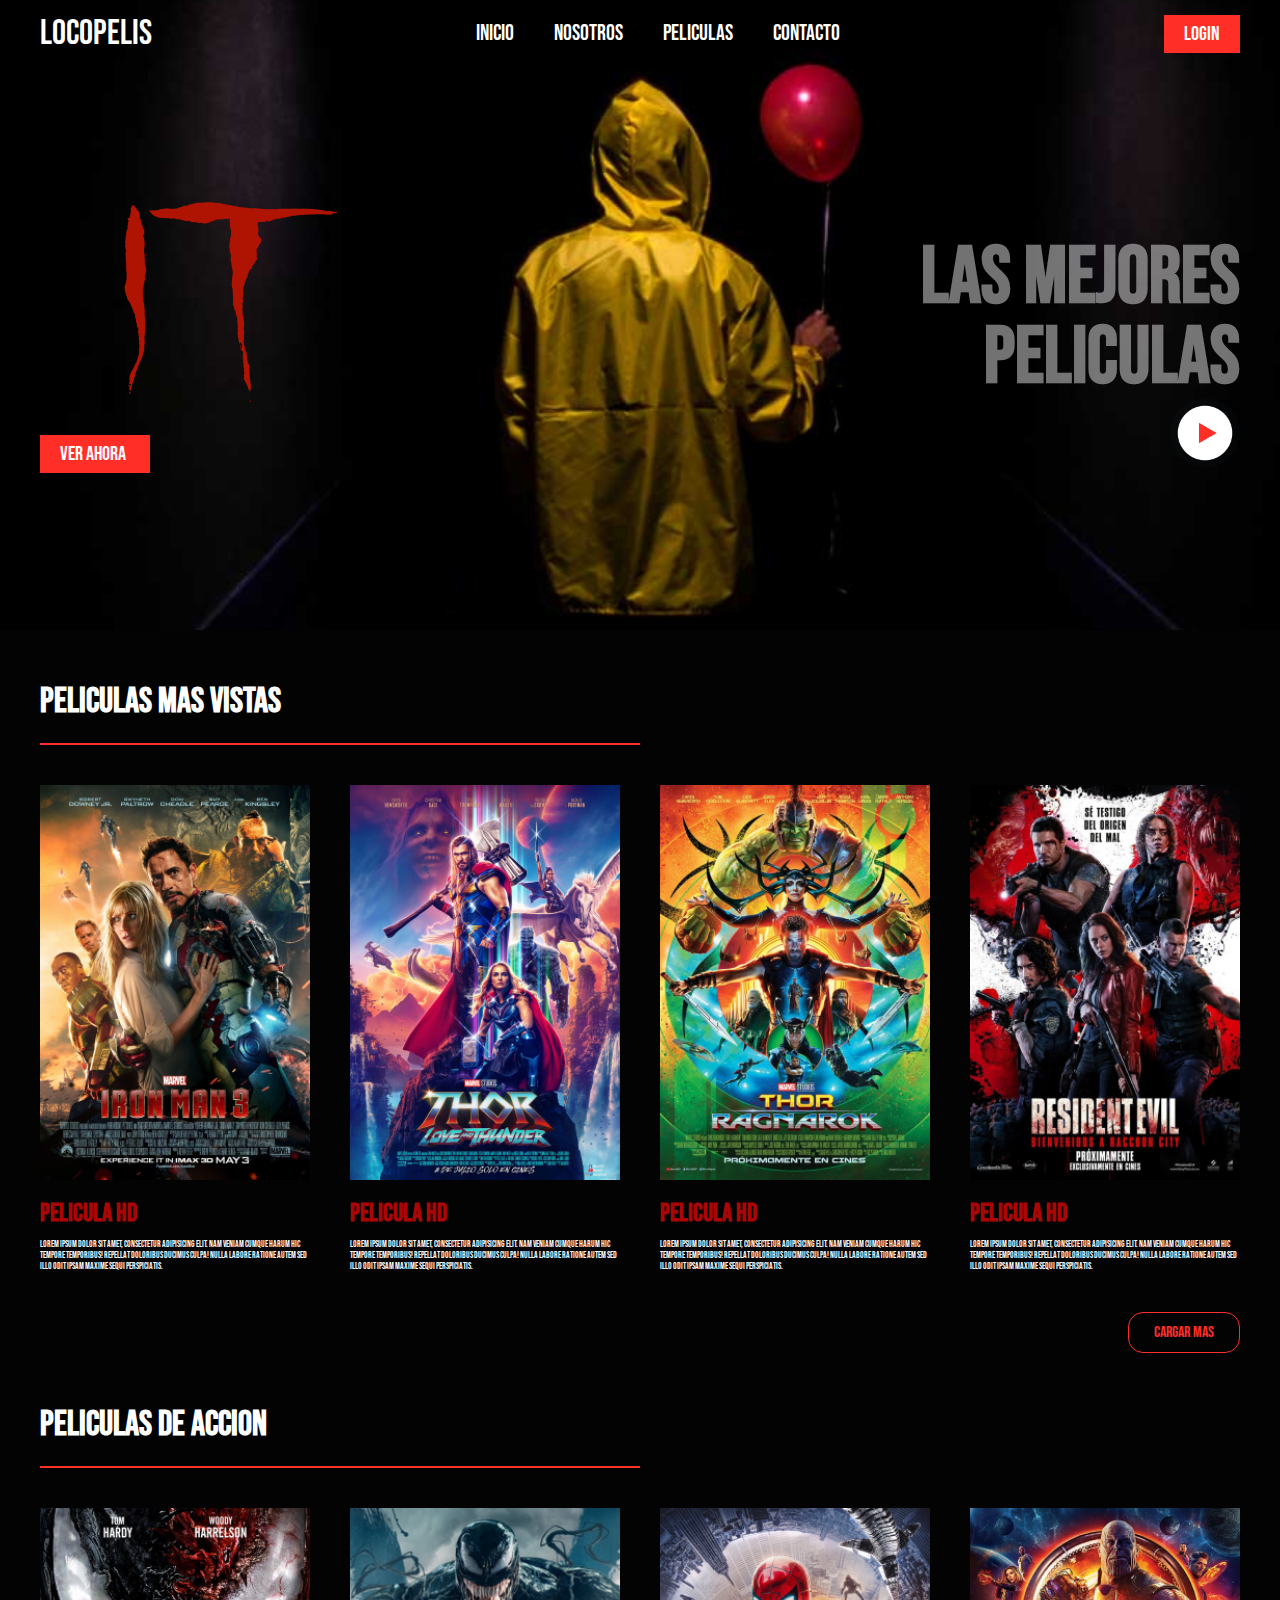
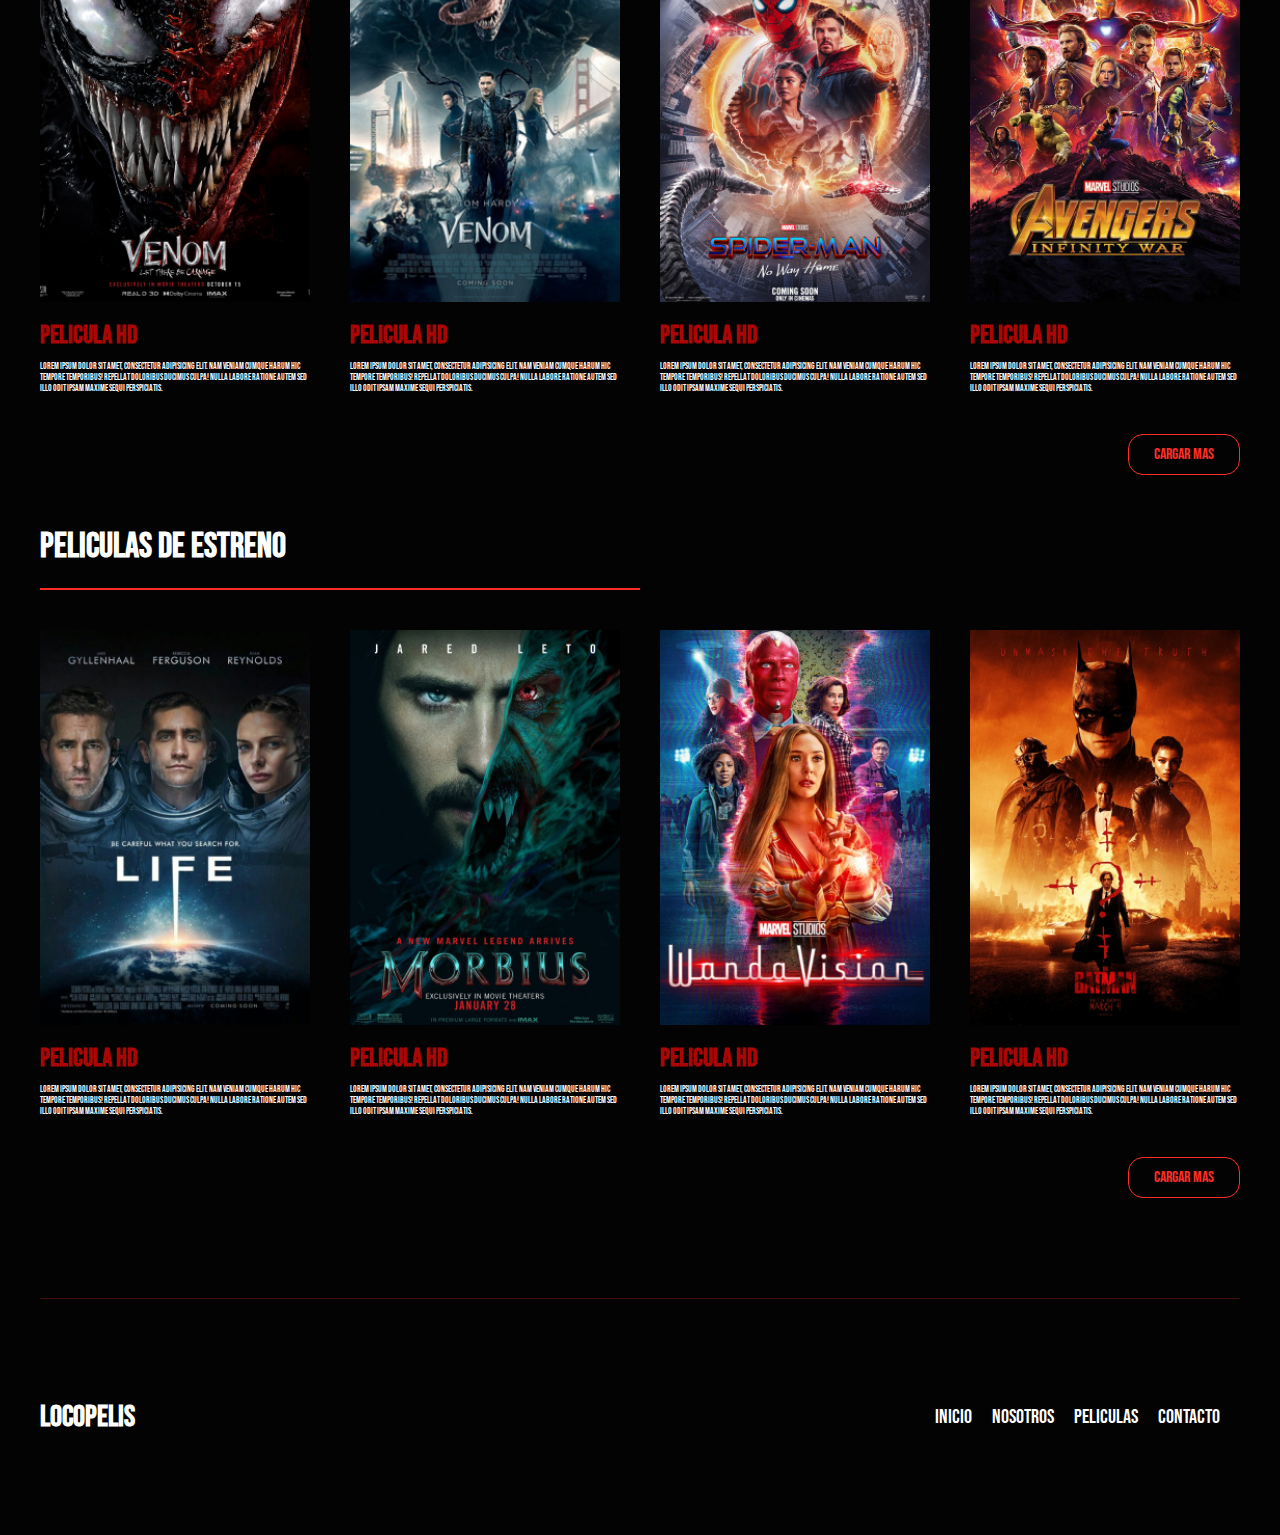
==== index.html @ 85b3247a "Merge branch 'main' of https://github.com/Nachollano24/grupo16 into dev-pablo" ====
<!DOCTYPE html>
<html lang="es">

<head>
    <meta charset="UTF-8">
    <meta name="viewport" content="width=device-width, initial-scale=1.0">
    <title>Peliculas</title>
    <link rel="stylesheet" href="style.css">
</head>

<body>
    <header class="header">
        <div class="menu container">
            <a href="#" class="logo">locopelis</a>
            <input type="checkbox" id="menu" />
            <label for="menu">
                <img src="imagenes/menu.png" class="menu-icono" alt="menu">
            </label>
            <nav class="navbar">
                <ul>
                    <li><a href="#">Inicio</a></li>
                    <li><a href="#">Nosotros</a></li>
                    <li><a href="#">Peliculas</a></li>
                    <li><a href="contactos.html">Contacto</a></li>
                </ul>

            </nav>
            <a href="#" class="btn-1">Login</a>
        </div>
        <div class="header-content container">

            <div class="header-1">
                <img src="imagenes/IT-LOGO-COLOR.png" alt="">
                <a href="#" class="btn-2">Ver ahora</a>

            </div>
            <div class="header-2">
                <h1>Las mejores <br> peliculas</h1>
                <img src="imagenes/play.png" alt="">
            </div>
        </div>

    </header>

    <main>
        <section class="movies container">
            <h2>Peliculas mas vistas</h2>
            <hr>
            <div class="box-container-1">
                <div class="box-1">
                    <div class="content">
                        <img src="imagenes/1.jpg" alt="">
                        <h3>Pelicula HD</h3>

                        <p>
                            Lorem ipsum dolor sit amet, consectetur adipisicing elit. Nam veniam cumque harum hic
                            tempore temporibus! Repellat doloribus ducimus culpa! Nulla labore ratione autem sed illo
                            odit ipsam maxime sequi perspiciatis.

                        </p>
                    </div>
                </div>

                <div class="box-1">
                    <div class="content">
                        <img src="imagenes/2.jpg" alt="">
                        <h3>Pelicula HD</h3>

                        <p>
                            Lorem ipsum dolor sit amet, consectetur adipisicing elit. Nam veniam cumque harum hic
                            tempore temporibus! Repellat doloribus ducimus culpa! Nulla labore ratione autem sed illo
                            odit ipsam maxime sequi perspiciatis.

                        </p>
                    </div>
                </div>

                <div class="box-1">
                    <div class="content">
                        <img src="imagenes/3.jpg" alt="">
                        <h3>Pelicula HD</h3>

                        <p>
                            Lorem ipsum dolor sit amet, consectetur adipisicing elit. Nam veniam cumque harum hic
                            tempore temporibus! Repellat doloribus ducimus culpa! Nulla labore ratione autem sed illo
                            odit ipsam maxime sequi perspiciatis.

                        </p>
                    </div>
                </div>

                <div class="box-1">
                    <div class="content">
                        <img src="imagenes/4.jpg" alt="">
                        <h3>Pelicula HD</h3>

                        <p>
                            Lorem ipsum dolor sit amet, consectetur adipisicing elit. Nam veniam cumque harum hic
                            tempore temporibus! Repellat doloribus ducimus culpa! Nulla labore ratione autem sed illo
                            odit ipsam maxime sequi perspiciatis.

                        </p>
                    </div>
                </div>

                <div class="box-1">
                    <div class="content">
                        <img src="imagenes/5.jpg" alt="">
                        <h3>Pelicula HD</h3>

                        <p>
                            Lorem ipsum dolor sit amet, consectetur adipisicing elit. Nam veniam cumque harum hic
                            tempore temporibus! Repellat doloribus ducimus culpa! Nulla labore ratione autem sed illo
                            odit ipsam maxime sequi perspiciatis.

                        </p>
                    </div>
                </div>

                <div class="box-1">
                    <div class="content">
                        <img src="imagenes/6.jpg" alt="">
                        <h3>Pelicula HD</h3>

                        <p>
                            Lorem ipsum dolor sit amet, consectetur adipisicing elit. Nam veniam cumque harum hic
                            tempore temporibus! Repellat doloribus ducimus culpa! Nulla labore ratione autem sed illo
                            odit ipsam maxime sequi perspiciatis.

                        </p>
                    </div>
                </div>

                <div class="box-1">
                    <div class="content">
                        <img src="imagenes/7.jpg" alt="">
                        <h3>Pelicula HD</h3>

                        <p>
                            Lorem ipsum dolor sit amet, consectetur adipisicing elit. Nam veniam cumque harum hic
                            tempore temporibus! Repellat doloribus ducimus culpa! Nulla labore ratione autem sed illo
                            odit ipsam maxime sequi perspiciatis.

                        </p>
                    </div>
                </div>

                <div class="box-1">
                    <div class="content">
                        <img src="imagenes/8.jpg" alt="">
                        <h3>Pelicula HD</h3>

                        <p>
                            Lorem ipsum dolor sit amet, consectetur adipisicing elit. Nam veniam cumque harum hic
                            tempore temporibus! Repellat doloribus ducimus culpa! Nulla labore ratione autem sed illo
                            odit ipsam maxime sequi perspiciatis.

                        </p>
                    </div>
                </div>

            </div>

            <div class="load-more" id="load-more-1">Cargar mas</div>


        </section>

        <section class="movies container">
            <h2>Peliculas de Accion</h2>
            <hr>
            <div class="box-container-2">
                <div class="box-2">
                    <div class="content">
                        <img src="imagenes/9.jpg" alt="">
                        <h3>Pelicula HD</h3>

                        <p>
                            Lorem ipsum dolor sit amet, consectetur adipisicing elit. Nam veniam cumque harum hic
                            tempore temporibus! Repellat doloribus ducimus culpa! Nulla labore ratione autem sed illo
                            odit ipsam maxime sequi perspiciatis.

                        </p>
                    </div>
                </div>

                <div class="box-2">
                    <div class="content">
                        <img src="imagenes/10.jpg" alt="">
                        <h3>Pelicula HD</h3>

                        <p>
                            Lorem ipsum dolor sit amet, consectetur adipisicing elit. Nam veniam cumque harum hic
                            tempore temporibus! Repellat doloribus ducimus culpa! Nulla labore ratione autem sed illo
                            odit ipsam maxime sequi perspiciatis.

                        </p>
                    </div>
                </div>

                <div class="box-2">
                    <div class="content">
                        <img src="imagenes/11.jpg" alt="">
                        <h3>Pelicula HD</h3>

                        <p>
                            Lorem ipsum dolor sit amet, consectetur adipisicing elit. Nam veniam cumque harum hic
                            tempore temporibus! Repellat doloribus ducimus culpa! Nulla labore ratione autem sed illo
                            odit ipsam maxime sequi perspiciatis.

                        </p>
                    </div>
                </div>

                <div class="box-2">
                    <div class="content">
                        <img src="imagenes/12.jpg" alt="">
                        <h3>Pelicula HD</h3>

                        <p>
                            Lorem ipsum dolor sit amet, consectetur adipisicing elit. Nam veniam cumque harum hic
                            tempore temporibus! Repellat doloribus ducimus culpa! Nulla labore ratione autem sed illo
                            odit ipsam maxime sequi perspiciatis.

                        </p>
                    </div>
                </div>

                <div class="box-2">
                    <div class="content">
                        <img src="imagenes/13.jpg" alt="">
                        <h3>Pelicula HD</h3>

                        <p>
                            Lorem ipsum dolor sit amet, consectetur adipisicing elit. Nam veniam cumque harum hic
                            tempore temporibus! Repellat doloribus ducimus culpa! Nulla labore ratione autem sed illo
                            odit ipsam maxime sequi perspiciatis.

                        </p>
                    </div>
                </div>

                <div class="box-2">
                    <div class="content">
                        <img src="imagenes/14.jpg" alt="">
                        <h3>Pelicula HD</h3>

                        <p>
                            Lorem ipsum dolor sit amet, consectetur adipisicing elit. Nam veniam cumque harum hic
                            tempore temporibus! Repellat doloribus ducimus culpa! Nulla labore ratione autem sed illo
                            odit ipsam maxime sequi perspiciatis.

                        </p>
                    </div>
                </div>

                <div class="box-2">
                    <div class="content">
                        <img src="imagenes/15.jpg" alt="">
                        <h3>Pelicula HD</h3>

                        <p>
                            Lorem ipsum dolor sit amet, consectetur adipisicing elit. Nam veniam cumque harum hic
                            tempore temporibus! Repellat doloribus ducimus culpa! Nulla labore ratione autem sed illo
                            odit ipsam maxime sequi perspiciatis.

                        </p>
                    </div>
                </div>

                <div class="box-2">
                    <div class="content">
                        <img src="imagenes/16.jpg" alt="">
                        <h3>Pelicula HD</h3>

                        <p>
                            Lorem ipsum dolor sit amet, consectetur adipisicing elit. Nam veniam cumque harum hic
                            tempore temporibus! Repellat doloribus ducimus culpa! Nulla labore ratione autem sed illo
                            odit ipsam maxime sequi perspiciatis.

                        </p>
                    </div>
                </div>

            </div>

            <div class="load-more" id="load-more-2">Cargar mas</div>


        </section>


        <section class="movies container">
            <h2>Peliculas de Estreno</h2>
            <hr>
            <div class="box-container-3">
                <div class="box-3">
                    <div class="content">
                        <img src="imagenes/17.jpg" alt="">
                        <h3>Pelicula HD</h3>

                        <p>
                            Lorem ipsum dolor sit amet, consectetur adipisicing elit. Nam veniam cumque harum hic
                            tempore temporibus! Repellat doloribus ducimus culpa! Nulla labore ratione autem sed illo
                            odit ipsam maxime sequi perspiciatis.

                        </p>
                    </div>
                </div>

                <div class="box-3">
                    <div class="content">
                        <img src="imagenes/18.jpg" alt="">
                        <h3>Pelicula HD</h3>

                        <p>
                            Lorem ipsum dolor sit amet, consectetur adipisicing elit. Nam veniam cumque harum hic
                            tempore temporibus! Repellat doloribus ducimus culpa! Nulla labore ratione autem sed illo
                            odit ipsam maxime sequi perspiciatis.

                        </p>
                    </div>
                </div>

                <div class="box-3">
                    <div class="content">
                        <img src="imagenes/19.jpg" alt="">
                        <h3>Pelicula HD</h3>

                        <p>
                            Lorem ipsum dolor sit amet, consectetur adipisicing elit. Nam veniam cumque harum hic
                            tempore temporibus! Repellat doloribus ducimus culpa! Nulla labore ratione autem sed illo
                            odit ipsam maxime sequi perspiciatis.

                        </p>
                    </div>
                </div>

                <div class="box-3">
                    <div class="content">
                        <img src="imagenes/20.jpg" alt="">
                        <h3>Pelicula HD</h3>

                        <p>
                            Lorem ipsum dolor sit amet, consectetur adipisicing elit. Nam veniam cumque harum hic
                            tempore temporibus! Repellat doloribus ducimus culpa! Nulla labore ratione autem sed illo
                            odit ipsam maxime sequi perspiciatis.

                        </p>
                    </div>
                </div>

                <div class="box-3">
                    <div class="content">
                        <img src="imagenes/21.jpg" alt="">
                        <h3>Pelicula HD</h3>

                        <p>
                            Lorem ipsum dolor sit amet, consectetur adipisicing elit. Nam veniam cumque harum hic
                            tempore temporibus! Repellat doloribus ducimus culpa! Nulla labore ratione autem sed illo
                            odit ipsam maxime sequi perspiciatis.

                        </p>
                    </div>
                </div>

                <div class="box-3">
                    <div class="content">
                        <img src="imagenes/22.jpg" alt="">
                        <h3>Pelicula HD</h3>

                        <p>
                            Lorem ipsum dolor sit amet, consectetur adipisicing elit. Nam veniam cumque harum hic
                            tempore temporibus! Repellat doloribus ducimus culpa! Nulla labore ratione autem sed illo
                            odit ipsam maxime sequi perspiciatis.

                        </p>
                    </div>
                </div>

                <div class="box-3">
                    <div class="content">
                        <img src="imagenes/23.jpg" alt="">
                        <h3>Pelicula HD</h3>

                        <p>
                            Lorem ipsum dolor sit amet, consectetur adipisicing elit. Nam veniam cumque harum hic
                            tempore temporibus! Repellat doloribus ducimus culpa! Nulla labore ratione autem sed illo
                            odit ipsam maxime sequi perspiciatis.

                        </p>
                    </div>
                </div>

                <div class="box-3">
                    <div class="content">
                        <img src="imagenes/24.jpg" alt="">
                        <h3>Pelicula HD</h3>

                        <p>
                            Lorem ipsum dolor sit amet, consectetur adipisicing elit. Nam veniam cumque harum hic
                            tempore temporibus! Repellat doloribus ducimus culpa! Nulla labore ratione autem sed illo
                            odit ipsam maxime sequi perspiciatis.

                        </p>
                    </div>
                </div>

            </div>

            <div class="load-more" id="load-more-3">Cargar mas</div>


        </section>
    </main>


    <footer class="footer container">
        <h3>Locopelis</h3>
        <ul>
            <li><a href="#">Inicio</a></li>
            <li><a href="#">Nosotros</a></li>
            <li><a href="#">Peliculas</a></li>
            <li><a href="#">Contacto</a></li>
        </ul>

    </footer>


    <script src="script.js"></script>
</body>

</html>
---- style.css ----
@import url('https://fonts.googleapis.com/css2?family=Bebas+Neue&display=swap');

*{
    margin: 0;
    padding: 0;
    box-sizing: border-box;
    text-decoration: none;
    list-style: none;
}

body{
     background-color: #030303;
    font-family: "Bebas Neue", sans-serif;
    color: #ffffff;
}

.container{
    max-width: 1200px;
    margin: 0 auto;
}

.header{
    background-image: url(imagenes/it-bg.jpg);
    background-position: center center;
    background-repeat: no-repeat;
    background-size: cover;
    min-height: 70vh;
    display: flex;
    align-items: center;
}

.menu{
    position: absolute;
    top: 0;
    left: 0;
    right: 0;
    display: flex;
    align-items: center;
    justify-content: space-between;
}

.logo{
    font-size: 35px;
    color: #ffffff;
}

.menu .navbar ul li {
   position: relative;
   float: left;
}

.menu .navbar ul li a {
    font-size: 22px;
    padding: 20px;
    color: #ffffff;
    display: block;

}

.menu .navbar ul li a:hover {
   color: #ff2f28;
}

#menu {
    display: none;
}

.menu-icono {
    width: 25px;
}

.menu label {
    cursor: pointer;
    display: none;
}

.header-content {
    display: flex;
    width: 100%;
}

.header-1 {
    display: flex;
    flex-direction: column;
    width: 50%;
    align-self: flex-end;
}

.header-1 img {
    width: 300px;
}

.header-2 {
    width: 50%;
    margin-top: 80px;
    text-align: end;
}

.header-2 h1 {
    color:#ffffff72 ;
    font-size: 80px;
    line-height: 80px;
}

.header-2 img {
    width: 70px;
}

.btn-1 {
    display: inline-block;
    padding: 7px 20px;
    background-color:#ff2f28 ;
    color: #ffffff;
    font-size: 20px;
}

.btn-2 {
    width: 110px;
    display:inline-block ;
    padding: 7px 20px;
    background-color: #ff2f28;
    font-size: 20px;
    margin-top: 30px;
    color: #ffffff;
}

.movies {
    padding: 50px 0 0 0 ;
    display: flex;
    flex-direction: column;
}

h2 {
    font-size: 35px;
    margin-bottom: 20px;
}

hr {
    border: 1px solid #ff2f28;
    width: 50%;
    margin-bottom: 40px;
}

.box-container-1 ,
.box-container-2 ,
.box-container-3 {
    display: grid;
    grid-template-columns: repeat(auto-fit, minmax(250px, 1fr));
    gap: 40px;
}

.box-1 ,
.box-2 ,
.box-3 {
    border-radius: 5px;
    z-index: 1000;
    display: none;
}

.box-1:nth-child(1),
.box-1:nth-child(2),
.box-1:nth-child(3),
.box-1:nth-child(4) {
    display: inline-block;
}

.box-2:nth-child(1),
.box-2:nth-child(2),
.box-2:nth-child(3),
.box-2:nth-child(4) {
    display: inline-block;
}


.box-3:nth-child(1),
.box-3:nth-child(2),
.box-3:nth-child(3),
.box-3:nth-child(4) {
    display: inline-block;
}

.load-more {
    margin-top: 40px;
    display: inline-block;
    padding: 10px 25px;
    border-radius: 15px;
    border: 1px solid #ff2f28;
    color: #ff2f28;
    font-size: 16px;
    cursor: pointer;
    align-self: flex-end;
}

.load-more:hover {
    background-color: #ff2f28;
    color: #ffffff
}

.content img {
    width: 100%;
    margin-bottom: 15px;
}

.content {
    color: #ffffff;
    font-size: 9px;
}

.content h3 {
    font-size: 25px;
    margin-bottom: 10px;
    color: rgb(171, 6, 6);
}





.footer {
    display: flex;
    justify-content: space-between;
    align-items: center;
    padding: 100px 0;
    margin-top: 100px;
    border-top: 1px solid #ff2f283d;
}

.footer ul {
    display: flex;
}

.footer h3 {
    font-size: 30px;
}

.footer a {
    color: #ffffff;
    font-size: 20px;
    margin-right:  20px;
    display: block;
}

.footer a.hover {
    color: #ff2f28;
}

@media (max-width:991px) {
    .menu {
        padding: 20px;
    }
    .menu label {
        display: initial;
    }

    .menu .navbar {
        position: absolute;
        top: 100%;
        left: 0;
        right: 0;
        background-color: #030303;
        display: none;
    }
     
    .menu .navbar ul li {
        width: 100%;
    }

    .btn-1 {
        display: none;
    }

    #menu:checked ~ .navbar {
        display: initial;
    }

    .header-content {
        flex-direction: column;
        padding: 180px 30px 30px 30px;
    }

    .header-1 {
        width: 100%;
        align-items: center;
    }

    .header-2 {
        width: 100%;
        text-align: center;
    }

    .movies{
        padding: 30px 70px;
    }

    .footer {
        margin-top: 30px;
        padding: 30px;
        flex-direction: column;
        text-align: center;
    }

    .footer ul {
        margin-top: 15px;
        justify-content: center;
    }


}
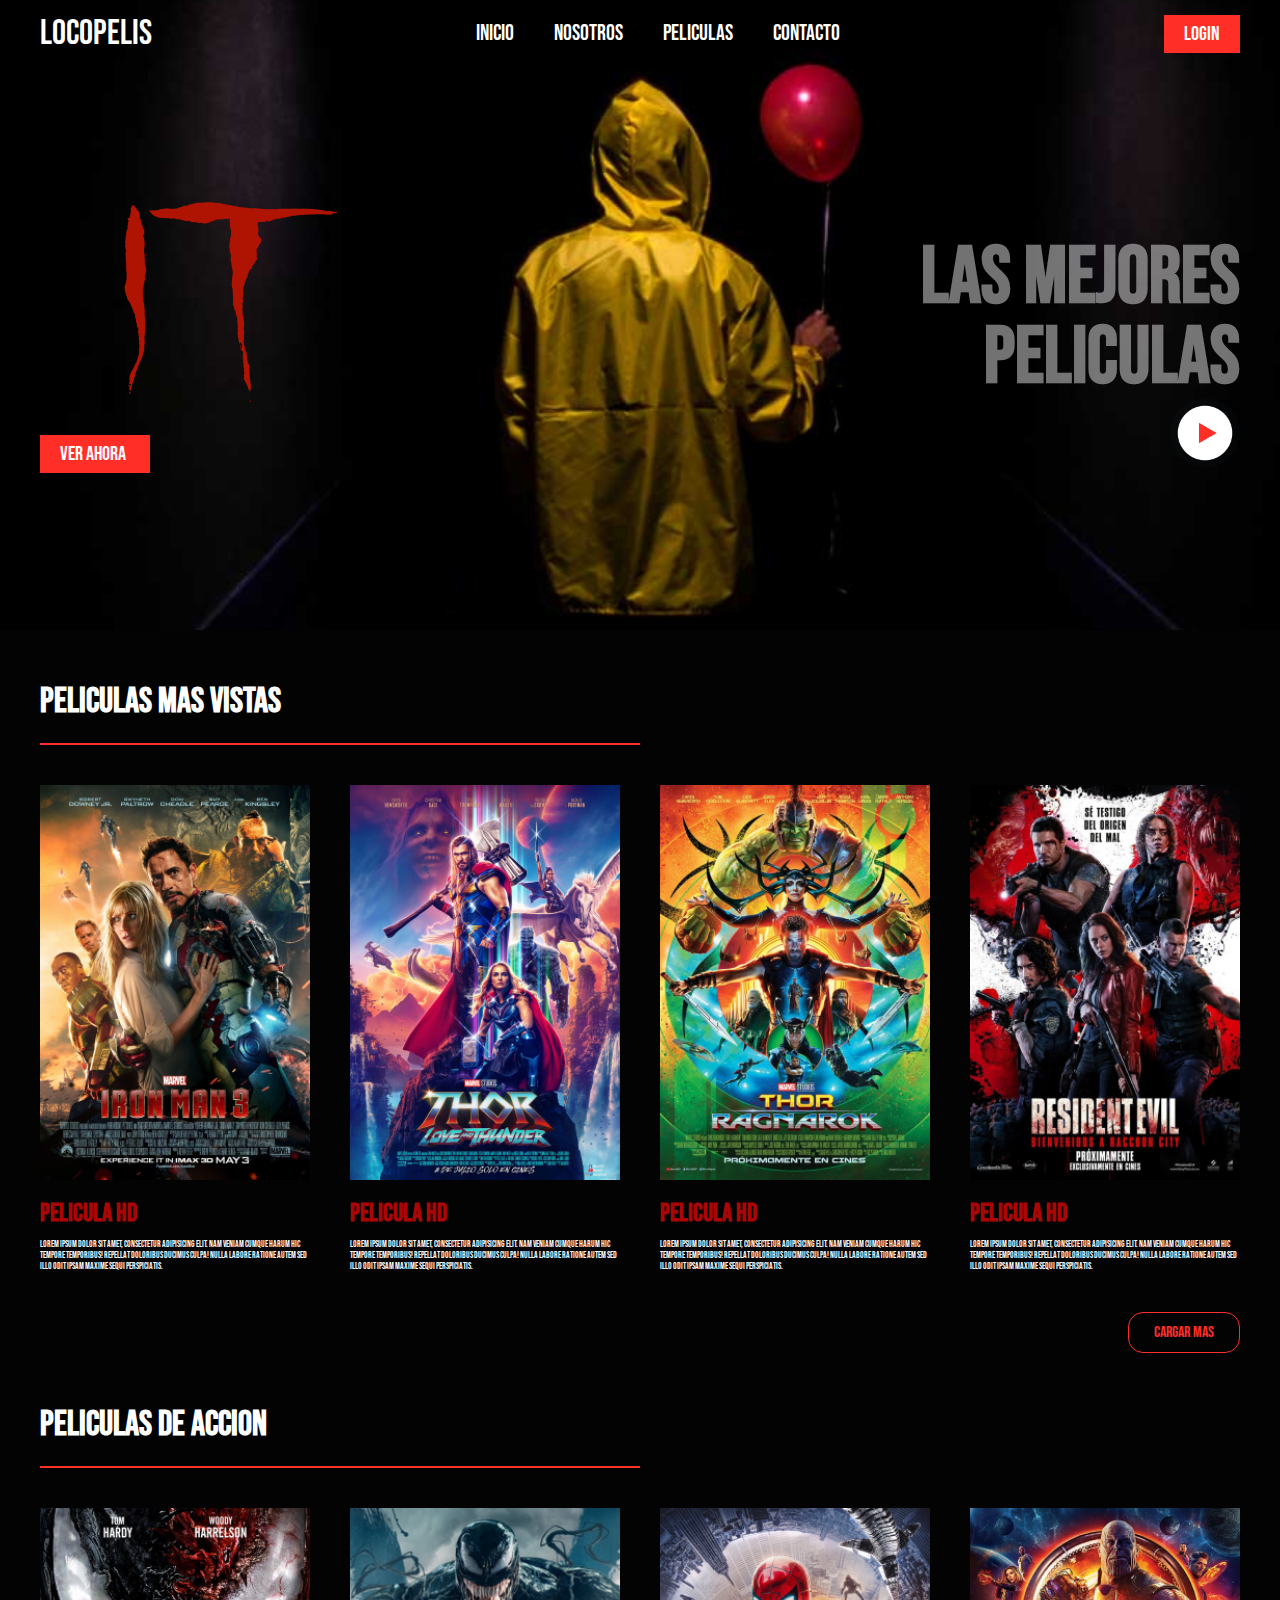
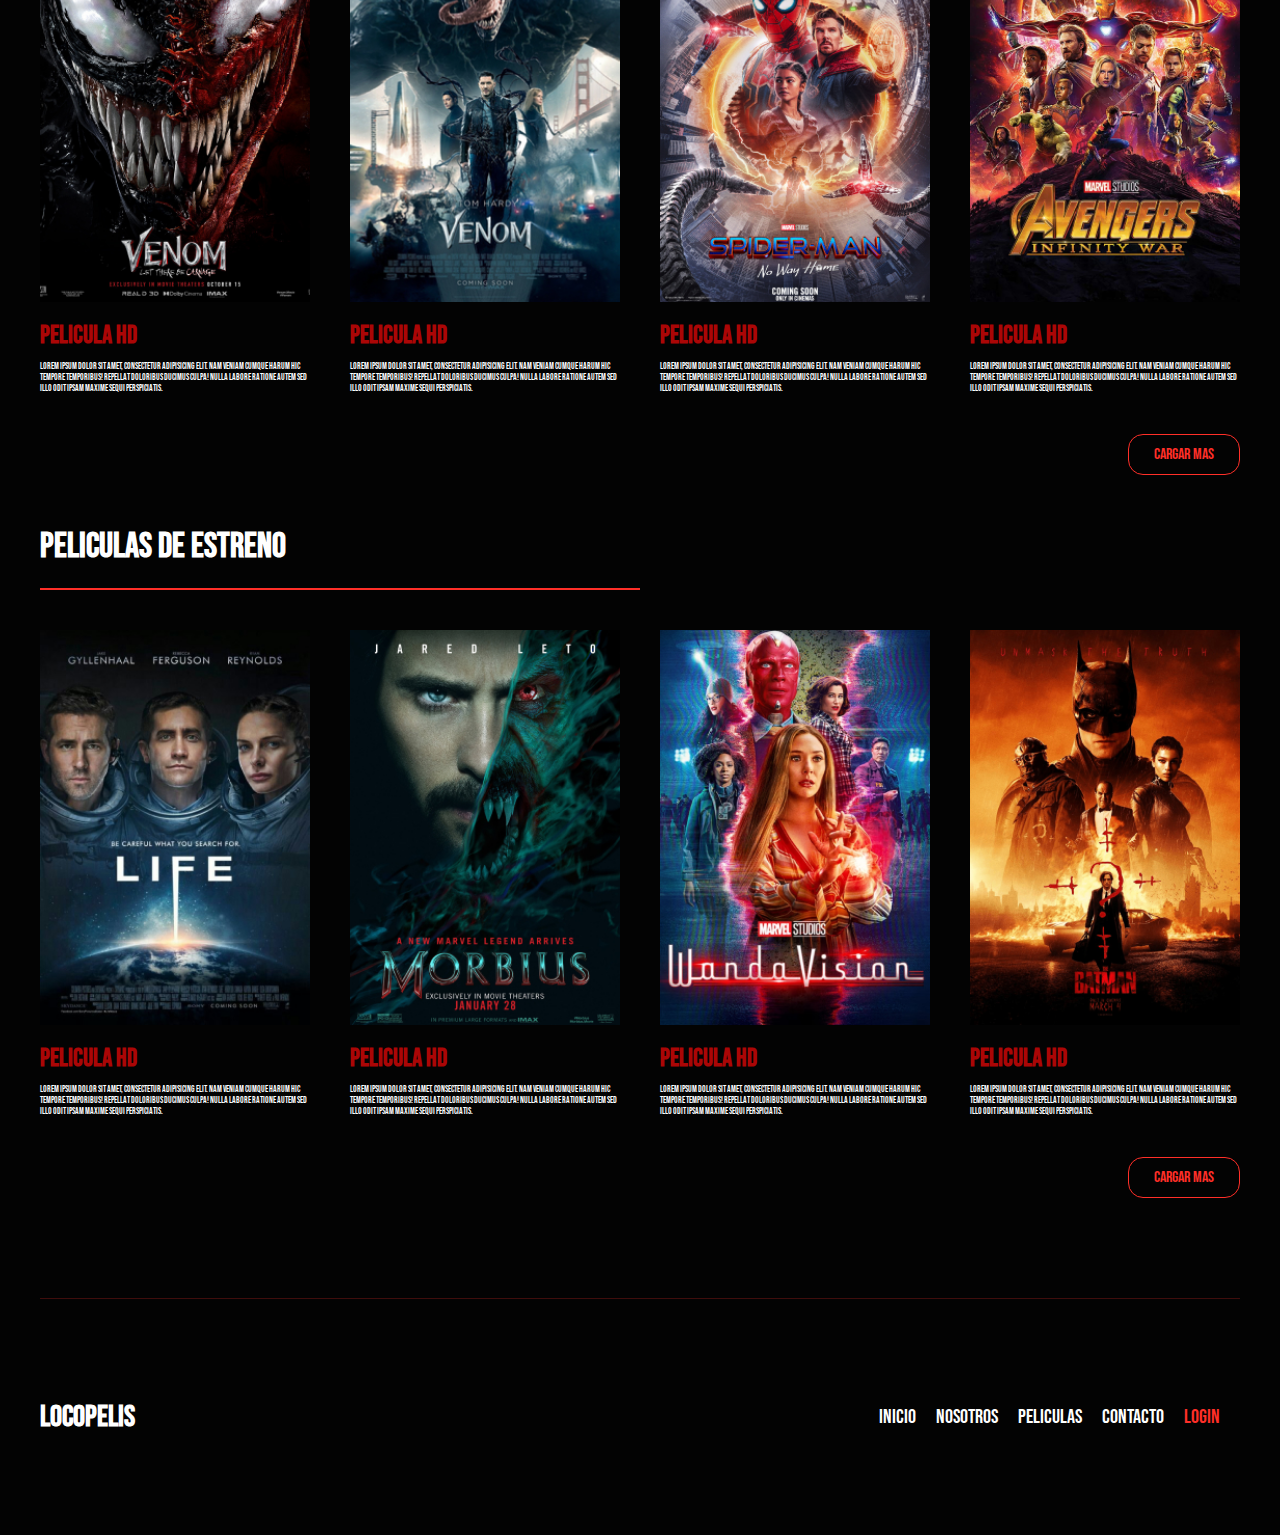
==== commit 49771c7f: "Agregue el vinculo de Login al menú responsive" ====
--- a/index.html
+++ b/index.html
@@ -19,13 +19,13 @@
             <nav class="navbar">
                 <ul>
                     <li><a href="#">Inicio</a></li>
-                    <li><a href="#">Nosotros</a></li>
+                    <li><a href="paginas/nosotros.html">Nosotros</a></li>
                     <li><a href="#">Peliculas</a></li>
-                    <li><a href="contactos.html">Contacto</a></li>
+                    <li><a href="paginas/contacts.html">Contacto</a></li>
+                    <li><a href="paginas/login.html" class="login">Login</a></li>
                 </ul>
-
             </nav>
-            <a href="#" class="btn-1">Login</a>
+            <a href="paginas/login.html" class="btn-1">Login</a>
         </div>
         <div class="header-content container">
 
@@ -419,9 +419,10 @@
         <h3>Locopelis</h3>
         <ul>
             <li><a href="#">Inicio</a></li>
-            <li><a href="#">Nosotros</a></li>
+            <li><a href="paginas/nosotros.html">Nosotros</a></li>
             <li><a href="#">Peliculas</a></li>
-            <li><a href="#">Contacto</a></li>
+            <li><a href="paginas/contacts.html">Contacto</a></li>
+            <li><a href="paginas/login.html" class="login">Login</a></li>
         </ul>
 
     </footer>
@@ -430,4 +431,4 @@
     <script src="script.js"></script>
 </body>
 
-</html>+</html>
--- a/style.css
+++ b/style.css
@@ -19,6 +19,8 @@
     margin: 0 auto;
 }
 
+/* HEADER */
+
 .header{
     background-image: url(imagenes/it-bg.jpg);
     background-position: center center;
@@ -58,7 +60,12 @@
 }
 
 .menu .navbar ul li a:hover {
-   color: #ff2f28;
+    color: #ff2f28;
+    transition: all .3s;
+}
+
+.menu .navbar .login {
+    display: none;
 }
 
 #menu {
@@ -123,6 +130,8 @@
     margin-top: 30px;
     color: #ffffff;
 }
+
+/* MAIN */
 
 .movies {
     padding: 50px 0 0 0 ;
@@ -192,8 +201,16 @@
 }
 
 .load-more:hover {
+    transition: all .3s;
     background-color: #ff2f28;
     color: #ffffff
+}
+
+.content:hover {
+    color: #ffffff;
+    transition: all 1s;
+    transform: scale(1.05);
+    box-shadow: 1px 4px 4px 1px black
 }
 
 .content img {
@@ -212,9 +229,11 @@
     color: rgb(171, 6, 6);
 }
 
-
-
-
+.content p{
+    font-size: 9px; 
+}
+
+/* FOOTER */
 
 .footer {
     display: flex;
@@ -240,9 +259,95 @@
     display: block;
 }
 
-.footer a.hover {
+.footer a:hover {
     color: #ff2f28;
-}
+    transition: all .3s;
+}
+.footer .login {
+    color: #ff2f28;
+}
+
+/* Login & Register */
+
+.account-header {
+    display: flex;
+    align-items: center;
+}
+.account-main {
+    display: flex;
+    align-items: center;
+    justify-content: center;
+    height: calc(100dvh - 70px);
+    margin-top: 70px;
+}
+.account-content {
+    box-sizing: border-box;
+    display: flex;
+    flex-direction: column;
+    align-items: center;
+    gap: 20px;
+    width: 400px;
+    padding: 40px;
+    border-radius: 16px;
+    border: 1px solid #ff2f28;
+}
+.account-content h2 {
+    margin: 0;
+}
+.account-content div {
+    width: 100%;
+}
+.account-content label {
+    display: block;
+    margin-bottom: 10px;
+}
+.input {
+    appearance: none;
+    box-sizing: border-box;
+    display: block;
+    width: 100%;
+    border: none;
+    font-size: 14px;
+    padding: 10px 20px;
+    color: white;
+    background-color: rgb(20, 20, 20);
+    font-family: "Bebas Neue", sans-serif;
+}
+.input:focus {
+    outline: 1px solid #ff2f28;
+}
+.error {
+    display: none;
+    color: red;
+    margin-top: 5px;
+}
+button {
+    border: none;
+    font-family: "Bebas Neue", sans-serif;
+    cursor: pointer;
+}
+button:focus {
+    outline: 1px solid white;
+}
+.success {
+    margin: 0;
+    color: green;
+    text-align: center;
+}
+
+.account-other {
+    margin-top: 20px;
+    text-align: center;
+    font-size: 18px;
+}
+.account-other a {
+    color: #ff2f28;
+}
+.account-other a:hover {
+    color: white;
+}
+
+/* RESPONSIVE */
 
 @media (max-width:991px) {
     .menu {
@@ -268,6 +373,10 @@
     .btn-1 {
         display: none;
     }
+    .menu .navbar .login {
+        display: block;
+        color: #ff2f28;
+    }
 
     #menu:checked ~ .navbar {
         display: initial;
@@ -303,6 +412,4 @@
         margin-top: 15px;
         justify-content: center;
     }
-
-
-}
+}
